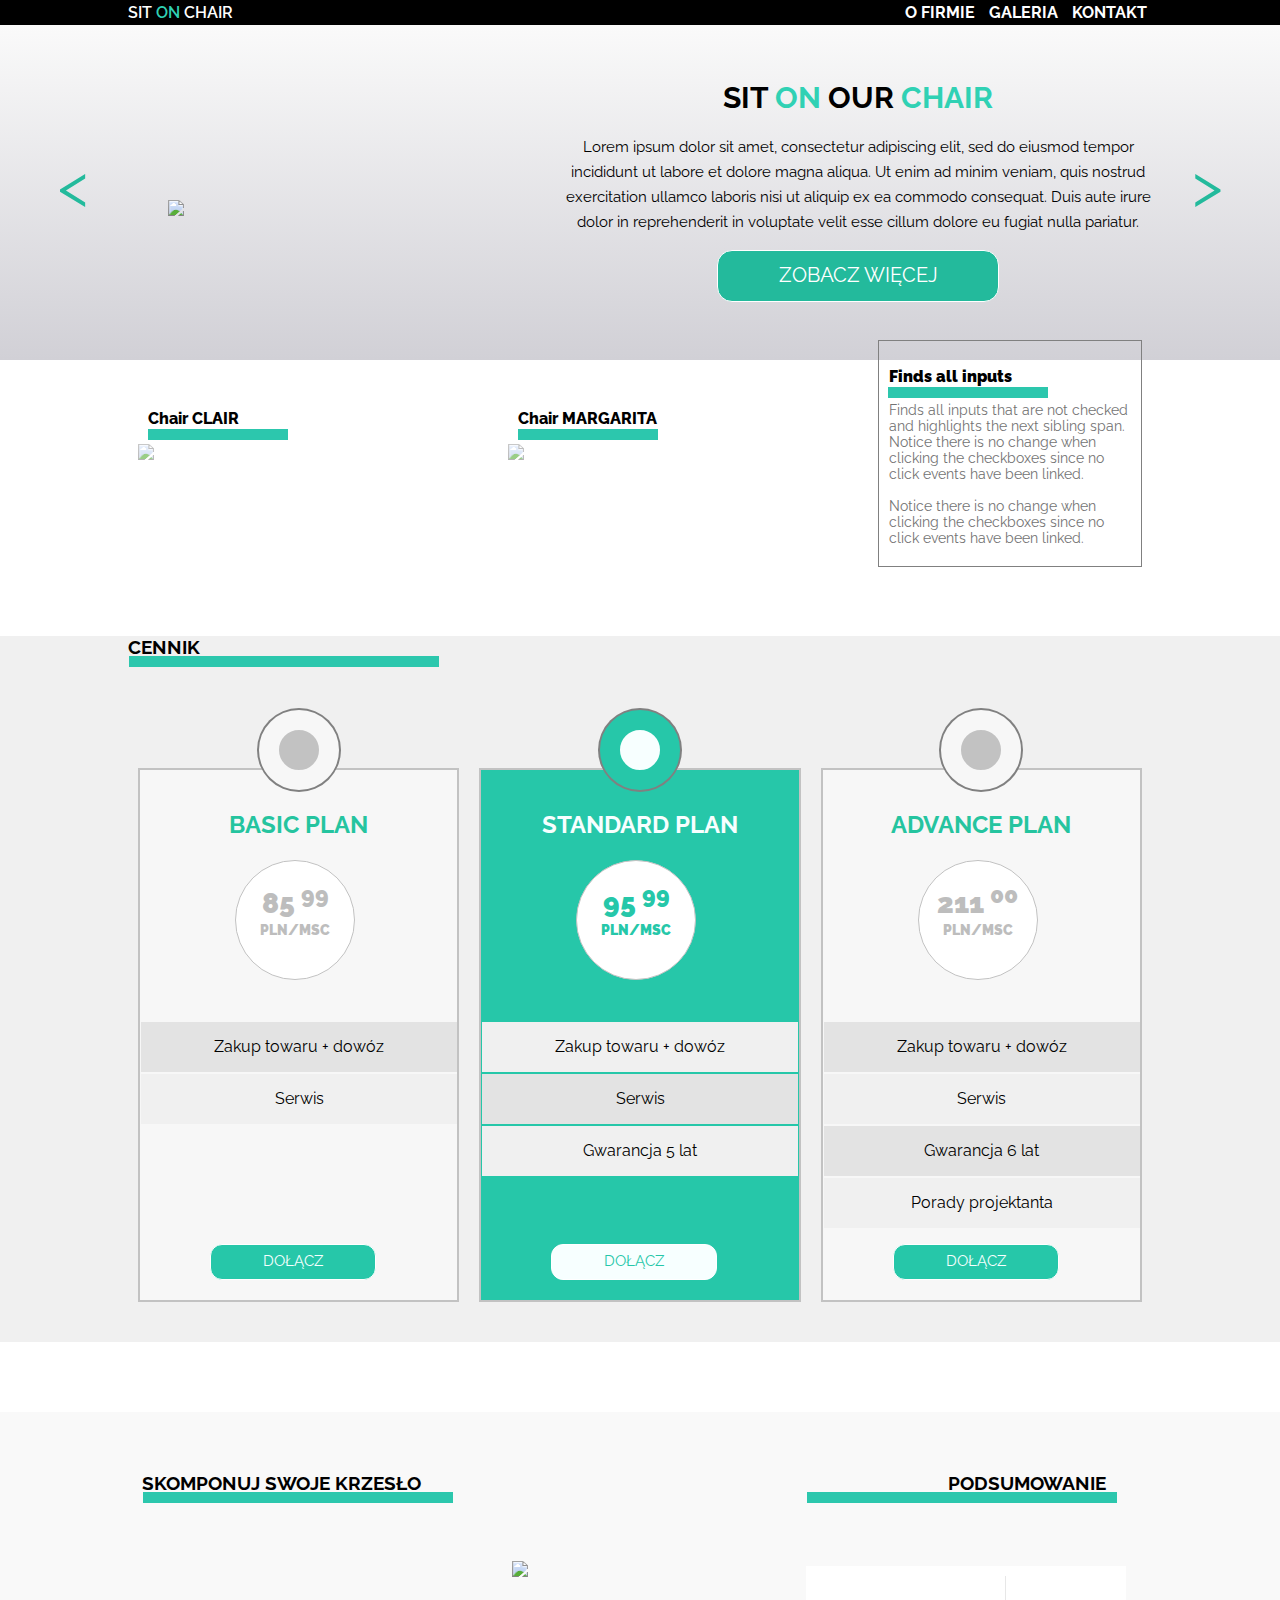
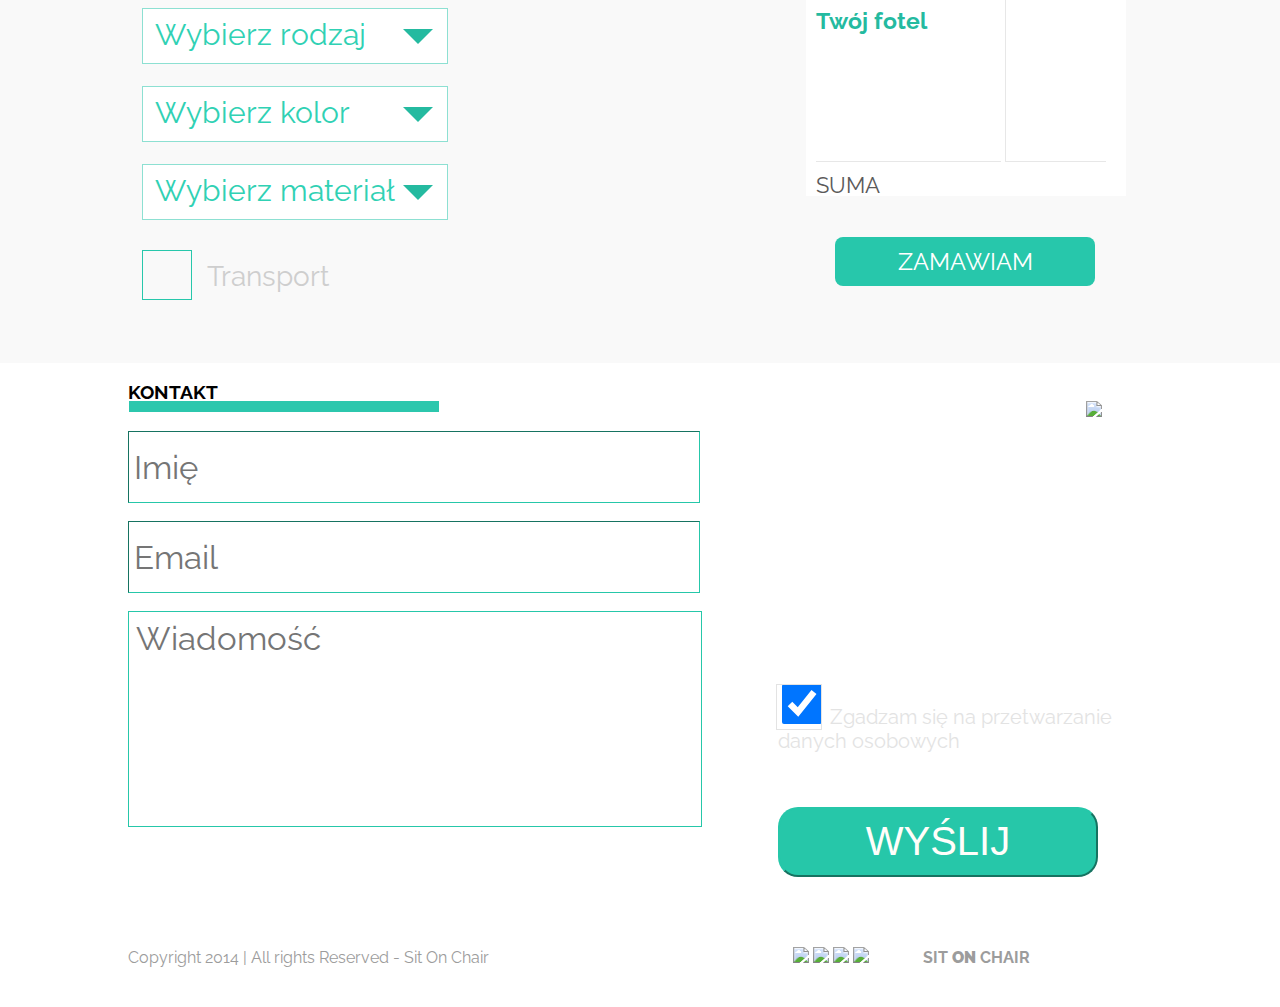
==== index.html @ 81b83a0e "my first page" ====
<!DOCTYPE html>
<html lang="en">

<head>
    <meta charset="UTF-8">
    <title>Start</title>
    <link rel="stylesheet" href="css/style.css">
    <link href='https://fonts.googleapis.com/css?family=Raleway' rel='stylesheet' type='text/css'>
    <script src="js/app.js"></script>
    </head>

<body>
    <header>
        <div class="container"> SIT <span>ON</span> CHAIR
            <nav>
                <ul>
                    <li id="drop"> <a href="#" >O FIRMIE </a>
                        <ul id="dropdown" class="invisible_menu">
                            <div id="dropmenu">
                            <div id="rectangle">
                                <div id="triangle"></div>
                                <li><a href="#">Aktualności </a></li>
                                <li><a href="#">Nasz team</a></li>
                                <li><a href="#">Historia</a></li>
                            </div>
                                </div>
                        </ul>
                    </li>
                    <li> <a href="#"> GALERIA </a> </li>
                    <li> <a href="#"> KONTAKT </a> </li>
                </ul>
            </nav>
        </div>
    </header>
    <section id="first_section" >
        <div class="container" id="main"> 
            <a href="#" id="leftarrow"> &lt; </a>
            <div id="content">
                <div id="picture">
                    <ul>
                  <li class="show"><img src="images/black_chair.png"> </li>
                         <li class="show"><img src="images/red.png"> </li>
                         <li class="show"><img src="images/orange.png"> </li>
                        </ul>
                        </div>
                <div id="info">
                    <h1>SIT <span>ON </span>OUR <span>CHAIR</span></h1>
                    <p>Lorem ipsum dolor sit amet, consectetur adipiscing elit, sed do eiusmod tempor incididunt ut labore et dolore magna aliqua. Ut enim ad minim veniam, quis nostrud exercitation ullamco laboris nisi ut aliquip ex ea commodo consequat. Duis aute irure dolor in reprehenderit in voluptate velit esse cillum dolore eu fugiat nulla pariatur. </p> <a href="#">ZOBACZ WIĘCEJ</a> 
                </div>
            </div>
            <a href="#" id="rightarrow"> &gt; </a> 
        </div>
    </section>
    <section>
        <div class="container" id="models">
            <div>
                <img src="images/box1_img.jpg">
                <div class="label"><span>Chair CLAIR</span> </div>
            </div>
            <div>
                <img src="images/box2_img.jpg">
                <div class="label"><span>Chair MARGARITA</span> </div>
            </div>
            <div id="inputs">
                <p id="header">Finds all inputs</p>
                <p> Finds all inputs that are not checked and highlights the next sibling span. Notice there is no change when clicking the checkboxes since no click events have been linked.
                    <br>
                    <br> Notice there is no change when clicking the checkboxes since no click events have been linked.</p>
            </div>
        </div>
    </section>
    <section id="pricelist">
        <div class="container">
            <h3>CENNIK</h3>
            <div id="all_plans">
                <div class="plan white">
                    <div class="circle"> </div>
                    <h2>BASIC PLAN</h2>
                    <div class="price"><span class="numbers">85 <sup>99</sup></span>
                        <br><span class="currency">PLN/MSC</span></div>
                    <table>
                    <tbody>
                    <tr><td>Zakup towaru + dowóz</td></tr>
                    <tr><td>Serwis</td></tr>
                    </tbody>
                    </table>
                    <a href="#" class="join">DOŁĄCZ</a> 
                </div>
                <div class="plan blue">
                    <div class="circle"> </div>
                    <h2>STANDARD PLAN</h2>
                    <div class="price"><span class="numbers">95 <sup>99</sup></span>
                        <br><span class="currency">PLN/MSC</span></div>
                    <table>
                    <tbody>
                    <tr><td>Zakup towaru + dowóz</td></tr>
                    <tr><td>Serwis</td></tr>
                    <tr><td>Gwarancja 5 lat</td></tr>
                    </tbody>
                    </table>
                    <a href="#" class="join">DOŁĄCZ</a> 
                </div>
                <div class="plan white">
                    <div class="circle"> </div>
                    <h2>ADVANCE PLAN</h2>
                    <div class="price"><span class="numbers">211 <sup>00</sup></span>
                        <br><span class="currency">PLN/MSC</span></div>
                    <table>
                    <tbody>
                    <tr><td>Zakup towaru + dowóz</td></tr>
                    <tr><td>Serwis</td></tr>
                    <tr><td>Gwarancja 6 lat</td></tr>
                    <tr><td>Porady projektanta</td></tr>
                    </tbody>
                    </table>
                    <a href="#" class="join">DOŁĄCZ</a> 
                </div>
            </div>
        </div>
    </section>
    <section class="application">
    <div class="container">
        <section class="choice_part inline">
            <header class="application_section">
                <h3>SKOMPONUJ SWOJE KRZESŁO</h3>
                
            </header>

            <div class="form">
                <div class="drop_down_list">
                    <span class="list_label">Wybierz rodzaj</span>
                    <span class="list_arrow"></span>
                    <ul class="list_panel model">
                        <li data-price="200">Clair</li>
                        <li data-price="250">Margarita</li>
                        <li data-price="300">Selena</li>
                    </ul>
                </div>
                <div class="drop_down_list">
                    <span class="list_label">Wybierz kolor</span>
                    <span class="list_arrow"></span>
                    <ul class="list_panel colors">
                        <li>Czerwony</li>
                        <li>Czarny</li>
                        <li>Pomarańczowy</li>
                    </ul>
                </div>
                <div class="drop_down_list">
                    <span class="list_label">Wybierz materiał</span>
                    <span class="list_arrow"></span>
                    <ul class="list_panel patterns">
                        <li>Tkanina</li>
                        <li>Skóra</li>
                    </ul>
                </div>
                <div class="checkbox check-box">
                    <input type="checkbox" id="transport" data-transport-price="200">
                    <label for="transport">Transport</label>
                </div>
                <!--<div class="checkbox"></div>-->
                <!--<span class="list_label inline_text">Transport</span>-->
            </div>
        </section>

        <section class="image_part inline">
            <img src="images/red_chair.png">
        </section>

        <section class="summary_part inline">
            <header class="align_right">
                <h3>PODSUMOWANIE</h3>
               
            </header>

            <div class="summary_panel">
                <div class="panel_left">
                    <h4 class="Title">Twój fotel</h4>
                    <span class="Color"></span>
                    <span class="Pattern"></span>
                    <span class="Transport"></span>
                </div>
                <div class="panel_right">
                    <h4 class="title value"></h4>
                    <span class="color value"></span>
                    <span class="pattern value"></span>
                    <span class="transport value"></span>
                </div>
                <div class="sum_label">SUMA</div>
                <div class="sum"><strong></strong></div>
            </div>
            <a href="" class="orderbutton">ZAMAWIAM</a>
        </section>
    </div>
</section>

	
    <section>
    <div class="container" id="form">
        <h3>KONTAKT</h3> 
    <form>
    <label>
    <input type="text"  name="name" placeholder="Imię">
    </label>      
        <br>
    <label>
    <input type="text" name="email" type="email" placeholder="Email">
    </label>   
        <br>
    <label>
    <textarea name="message" placeholder="Wiadomość"></textarea>
      </label> 
    <div id="check">
   <input type="checkbox" id="checkbox1" name="agree" value="" checked="checked">
    <label for="checkbox1"><span></span> Zgadzam się na przetwarzanie <br> danych osobowych </label> 
   </div>
    <br>
    <input name="submit" type="submit" value="WYŚLIJ">
    </form>
     <div id="redChair">
        <img src="images/red_chair.png">
        </div>
    </div>
    </section>
    <footer>
    <div class="container">
    Copyright 2014 | All rights Reserved - Sit On Chair 
    <div id="logo">
        <a href="#" > <img src="images/flickr.png"> </a>
          <a href="#" ><img src="images/vimeo.png"> </a>
              <a href="#" ><img src="images/pinterest.png"> </a>
                  <a href="#" ><img src="images/twitter.png">  </a>
                     </div>
        <div id="sit">SIT <span>ON</span> CHAIR</div>
    </div>
    </footer>
    </body>

</html>
---- css/style.css ----
body {
    font-family: "Raleway", sans-serif;
    margin: 0;
}

header {
    background-color: #000000;
    font-weight: 600;
    color: white;
    padding:3px 0;
}

.container {
    width: 1024px;
    margin: 0 auto;
}

.container span {
    color:#30d1b4;
}

nav {
    float: right;
    font-weight: 700;
}

nav ul {
    margin: 0;
    padding: 0;
    list-style-type: none;
    
}

nav ul li {  
    display: inline-block;
    position: relative;
}

nav ul li a {
    text-decoration: none;
    color:white;
    margin: 0 5px;
}


#dropdown {
    position: absolute;
    font-weight: 400;
    z-index: 2;
}

.invisible_menu {
    display: none;
 }

.invisible_label {
     opacity: 0;
}

#dropmenu {
    position: relative;
}

#rectangle {
    width: 100px;
    height: 77px;
    background-color: black;
    position: absolute;
    left: -9px;
    top: -7px;
}

#rectangle li {
    margin: 3px 0;
}

#triangle {
    width: 0;
	height: 0;
	border-left: 25px solid transparent;
	border-right: 25px solid transparent;
	border-bottom: 17px solid black;
    position: absolute;
    left: 26px;
    top: -10px;
}

#content {
    display: flex;
    align-items: center;
}


#picture {
    width: 40%;
}

#picture ul {
    list-style: none;
}

#picture li {
  display: none;
}


#picture .visible {
    display: inline-block;
}

#info {
    margin-left: 45px;
    width: 60%;
    height: 300px;
    position: relative;
}

#info h1 {
    font-size: 30px;
    text-align: center;
}


#info p {
    text-align: center;
    line-height: 25px;
    font-size: 15px;
}

#info a {
    text-decoration: none;
    color:white;
    font-size: 20px;
    border: 1px solid white;
    background-color: #23ba9c ;
    width: 280px;
    height: 35px;
    border-radius: 15px;    
    text-align: center;
    margin: 0 auto;
    padding: 12px 0 3px 0;
    display: block;
}

#leftarrow, #rightarrow {
    text-decoration: none;
    font-size: 60px;
    color: #23ba9c;
    position: absolute;
    top: 30%;
}

#leftarrow {
    left: -50px;
}

#rightarrow {
    right: -50px;
}

.show {
  
  animation-name: show;
  animation-duration: 2s;
}

@keyframes show {
  from {opacity: 0.3} 
  to {opacity: 1}
}

#main {
    position: relative;
    padding: 0 20px;
}


#first_section {
    background-color:  rgba(246,41,12,1); 
    background: -webkit-linear-gradient(top, rgba(246,41,12,1) 0%, rgba(240,47,23,1) 0%, rgba(250,250,250,1) 0%, rgba(209,208,214,1) 100%);
    background: -o-linear-gradient(top, rgba(246,41,12,1) 0%, rgba(240,47,23,1) 0%, rgba(250,250,250,1) 0%, rgba(209,208,214,1) 100%);
    background: -ms-linear-gradient(top, rgba(246,41,12,1) 0%, rgba(240,47,23,1) 0%, rgba(250,250,250,1) 0%, rgba(209,208,214,1) 100%);
    background: linear-gradient(to bottom, rgba(246,41,12,1) 0%, rgba(240,47,23,1) 0%, rgba(250,250,250,1) 0%, rgba(209,208,214,1) 100%);
    padding-top: 35px;
        
}

#models { 
    display: flex;
    align-items: center;
    padding: 15px 100px;
}

#models div {
    margin: 0 10px;
    position: relative;
  
}

.label {
    width:310px;
    height:60px;
    padding: 5px 10px;
    background-color: rgba(255,255,255, 0.4);
    position: absolute;
    right:10px;
    top: -60px;
    
}

.label span {
    font-weight: 800;
    color: black;
    position: relative;
}

.label span::after{
    content:"" ;
    width:130px ;
    height:1px ;
    background-color: #2cc7ad;
    border:5px solid #2cc7ad;
    position: absolute;
    top: 20px;
    left:0;
}
.disappear {
  
  animation-name: disappear;
  animation-duration: 1.5s;
}

@keyframes disappear {
  from {opacity: 0.4} 
  to {opacity: 0}
} 

#inputs {
    height: 205px;
    border: 1px solid grey;
    padding: 10px ;
    top: -35px;
}

#inputs p {
    font-size: 14px;
    color:#737373;
}

#inputs #header {
    font-size: 16px;
    font-weight: 900;
    color:black;
    position: relative;
}

#header::after {
    content:"" ;
    width:150px ;
    height:1px ;
    background-color: #2cc7ad;
    border:5px solid #2cc7ad;
    position: absolute;
    top: 20px;
    left: -1px;
}


#pricelist {
    background-color: #f0f0f0;
}

.container h3 {
    position: relative;
    color:black;
}

h3::after {
    content:"" ;
    width:300px ;
    height:1px ;
    background-color: #2cc7ad;
    border:5px solid #2cc7ad;
    position: absolute;
    top: 20px;
    left: 1px;
    
}

#all_plans {
    display: flex;
    align-items: center;
    margin: 70px 0;
}

.plan {
    height: 490px;
    width: 33%;
    border: 2px solid #c2c2c2;
    text-align: center;
    position: relative;
    padding: 20px;
    margin: 40px 10px;
    background-color: #f7f7f7;
}

.circle {
    width: 40px;
    height: 40px;
    border-radius: 50%;
    border: 20px solid #f7f7f7;
    position: absolute;
    background-color: #c2c2c2;
    box-shadow: 0 0 0 2px grey;
    left: 50%;
    margin-left: -40px;
    top: -60px;
}


.white h2{
    color: #25c49f;
}

.price {
    background-color: #ffffff;
    box-sizing:  border-box;
    padding-top: 20px;
    width:120px;
    height: 120px;
    border: 1px solid #c2c2c2;
    border-radius:50%;
    position: absolute;
    top: 90px; ;
    left:95px ;
}

.price span {
    color: #bdbdbd;
    font-weight: 900;
}

.join {
    text-decoration: none;
    background-color: #26c7a9;
    border-radius: 12px;
    border:1px solid white;
    width: 150px;
    height: 20px;
    position: absolute;
    bottom: 20px;
    left: 70px;
    color:#f7ffff;
    padding: 7px;
    font-size: 15px;
}

.blue h2 {
    color: #f7ffff;
    
}

.blue {
    background-color: #26c7a9;
}

.blue .circle {
    background-color: #f7ffff;
    border-color:#26c7a9 ;
}

.blue .price .numbers, .blue .price .currency {
    color: #26c7a9;;
}

.blue .join {
    background-color: #f7ffff;
    color: #26c7a9;
}


.numbers {
    font-size: 28px;
}

.currency {
    font-size: 14px;
}

.plan table {
    width: 320px;
    position: absolute;
    top: 250px;
    left:-1px;
}

tr {
    height: 50px;
}

table tr:nth-child(2n+1){
    background-color: #e3e3e3;
}

table tr:nth-child(2n+2){
    background-color: #f0f0f0;
}

.blue table tr:nth-child(2n+1){
    background-color: #f0f0f0;
}

.blue table tr:nth-child(2n+2){
    background-color: #e3e3e3;
}

form input {
    border-color: #26c7a9;
}


form textarea {
    border-color: #26c7a9;
    width: 558px;
    height: 200px;
    resize: none;
    font-size: 33px;
    padding: 7px;
    margin: 9px 0;
    font-family: "Raleway";
    
}


form input[type=text] {
    width: 560px;
    height: 60px;
    font-size: 33px;
    padding: 5px;
    border-width: 1px;
    margin: 9px 0;
    font-family: "Raleway";
}


form input[type=submit] {
    background-color: #26c7a9;
    border-radius: 20px;
    width: 320px;
    height: 70px;
    color: #fffefa;
    font-size: 40px;
    margin-left: 650px;
    margin-top: -90px;
}

input[type="checkbox"] {
      width: 40px;
      height:40px;
      position: relative;
      z-index: 0;
   
    
}
input[type="checkbox"] + label span {
    width:44px;
    height:44px;
    border:1px solid #e3e3e3;
    background:url(../images/form_ok.jpg) left top no-repeat;
    position: absolute;
    right: 290px;
    top:3px;
    z-index: 1;
}
 
#check {
    position: absolute;
    right: 40px;
    top:300px;
    color: #e3e3e3;
    font-size: 20px;
        
}


#form {
    position: relative;
}

#redChair {
    position: absolute;
    top: 20px;
    right: 50px;
    
}

footer {
    margin-top: 70px;
    margin-bottom: 40px;
     color: #9c9c9c;
    
}

.container div {
    display: inline-block;
}

#logo {
   margin-left: 300px;
}

#logo a {
    text-decoration: none;
}

#sit {
    font-weight: 700;
    margin-left: 50px;
    
}

#sit span {
     color: #9c9c9c;
    font-weight: 1000;
}


.application {
  background-color: #f9f9f9;
  padding:25px 0;
}

.application header {
    background-color: #f9f9f9;
}


.application header.align_right{
  text-align: right;
}


.inline {
  display:inline-block;
  width:300px;
  padding:14px;
  vertical-align: top;
}


.form {
  margin-top:70px;
}
.drop_down_list {
  border:1px solid #8de0d2;
  width: 280px;
  height:38px;
  background-color: white;
  margin-top:22px;
  padding: 8px 12px;
  position: relative;
}

.list_label {
  font-size: 30px;
  color: #e2e2e2;
}


.checkbox {
  position: relative;
  padding: 30px 30px 30px 0;
}
.checkbox input {
  display: block;
  opacity: 0;
  height: 48px;
  position: absolute;
  width: 48px;
  cursor: pointer;
}

.checkbox label {
  display: block;
  padding-left: 65px;
  position: relative;
  font-size: 28px;
  color: #cecece;
  line-height: 120%;
  padding-top: 10px;
  cursor: pointer;
}

.checkbox label::before, .checkbox label::after {
  border: 1px solid #27c7ab;
  content: "";
  display: block;
  left: 0;
  height: 48px;
  position: absolute;
  width: 48px;
  top: 0;
}
.checkbox label::after {
  background: url("data:image/svg+xml;charset=US-ASCII,%3Csvg%20xmlns%3D%22http%3A//www.w3.org/2000/svg%22%20xmlns%3Axlink%3D%22http%3A//www.w3.org/1999/xlink%22%20preserveAspectRatio%3D%22xMidYMid%22%20width%3D%2233.875%22%20height%3D%2233%22%20viewBox%3D%220%200%2033.875%2033%22%3E%0A%20%20%3Cpath%20d%3D%22M9.470%2C15.209%20L14.061%2C24.104%20C14.061%2C24.104%2021.522%2C6.026%2033.287%2C-0.000%20C33.000%2C4.304%2031.852%2C8.035%2033.861%2C12.626%20C28.696%2C13.774%2018.078%2C26.687%2014.635%2C33.000%20C9.756%2C26.974%204.017%2C22.382%20-0.000%2C20.948%20L9.470%2C15.209%20Z%22%20fill%3D%22%2327c7ab%22/%3E%0A%3C/svg%3E%0A") no-repeat center;
  border: 0;
  display: none;
}

.checkbox input:checked + label::after {
  display: block;
}


.active {
  background: url('../images/form_ok.jpg');
  width: 48px;
  height: 40px;

}
.inline_text {
  display: inline-block;
  width: 228px;
  vertical-align: top;
  margin-top: 30px;
  margin-left: 15px;
  color: #aeaeae;
}
.image_part img{
  margin-top: 110px;
  margin-left: 38px;
}


.summary_panel {
  background-color: white;
  width:100%;
  height:210px;
  padding:10px;
  margin-top: 50px;

}

.application .orderbutton {
  background-color: #27c7ab;
  color: white;
  text-align:center;
  width: 200px;
  padding: 10px 30px;
  font-size: 24px;
  display: inline-block;
  margin-top: 40px;
  margin-left: 29px;
  border-radius: 8px;
  text-decoration: none;
}
.panel_left {
  display: inline-block;
  width: 185px;
  vertical-align: top;
  padding-bottom:10px;
  border-bottom:1px solid #e7e7e7;
  height: 175px;
}

.panel_right {
  display: inline-block;
  width: 100px;
  border-left:1px solid #e7e7e7;
  text-align: right;
  vertical-align: top;
  padding-bottom:10px;
  border-bottom:1px solid #e7e7e7;
  height: 175px;
}

.panel_left h4 , .panel_right h4{
  color: #24baa0;
  font-size: 23px;
}

.panel_left span{
  margin-top:10px;
  font-size: 22px;
  color: #5b5a5a;
  display: block;
}

.panel_right span {
  display: block;
  font-size: 22px;
  color: #24baa0;
  margin-top:10px;
}


.sum_label{
  display: inline-block;
  width: 185px;
  margin-top: 10px;
  font-size: 22px;
  color: #5b5a5a;
}

.sum {
  display: inline-block;
  width: 100px;
  text-align: right;
  margin-top: 10px;
  font-size: 22px;
  color: #24baa0;
}

.list_arrow {
  width: 0;
  height: 0;
  border-left: 15px solid transparent;
  border-right: 15px solid transparent;
  border-top: 15px solid #24baa0;
  display:block;
  position: absolute;
  right: 14px;
  top: 20px;
  cursor: pointer;
}

.list_panel {
  background-color: white;
  border: 1px solid #ccc;
  width: 288px;
  padding-left: 15px;
  padding-bottom: 10px;
  list-style: none;
  margin: 0;
  left: 0px;
  z-index: 2;
  position: absolute;
  top: 54px;
  display:none;
}
.list_panel li {
  margin-top:10px;
  cursor: pointer;
  color: #585858;
}

.title {
  height: 30px;
}

.visible {
    display: inline-block;
}
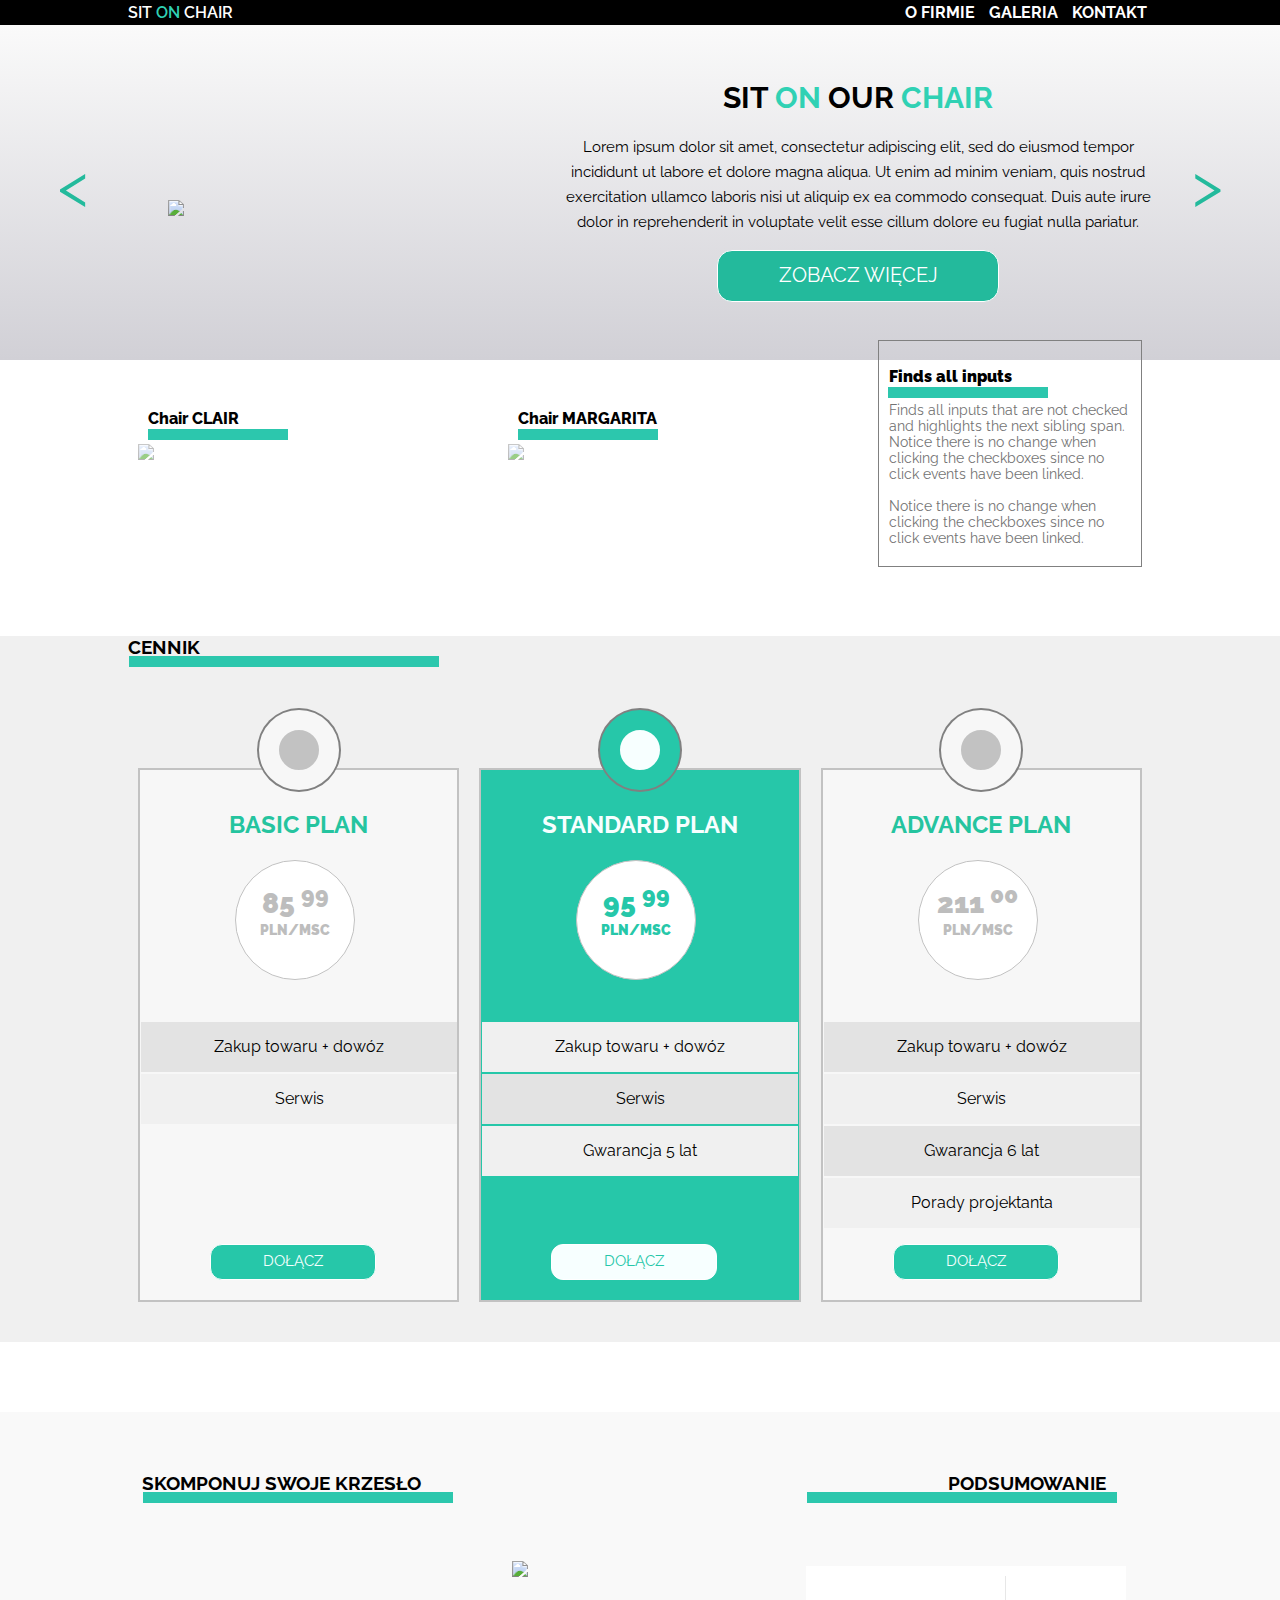
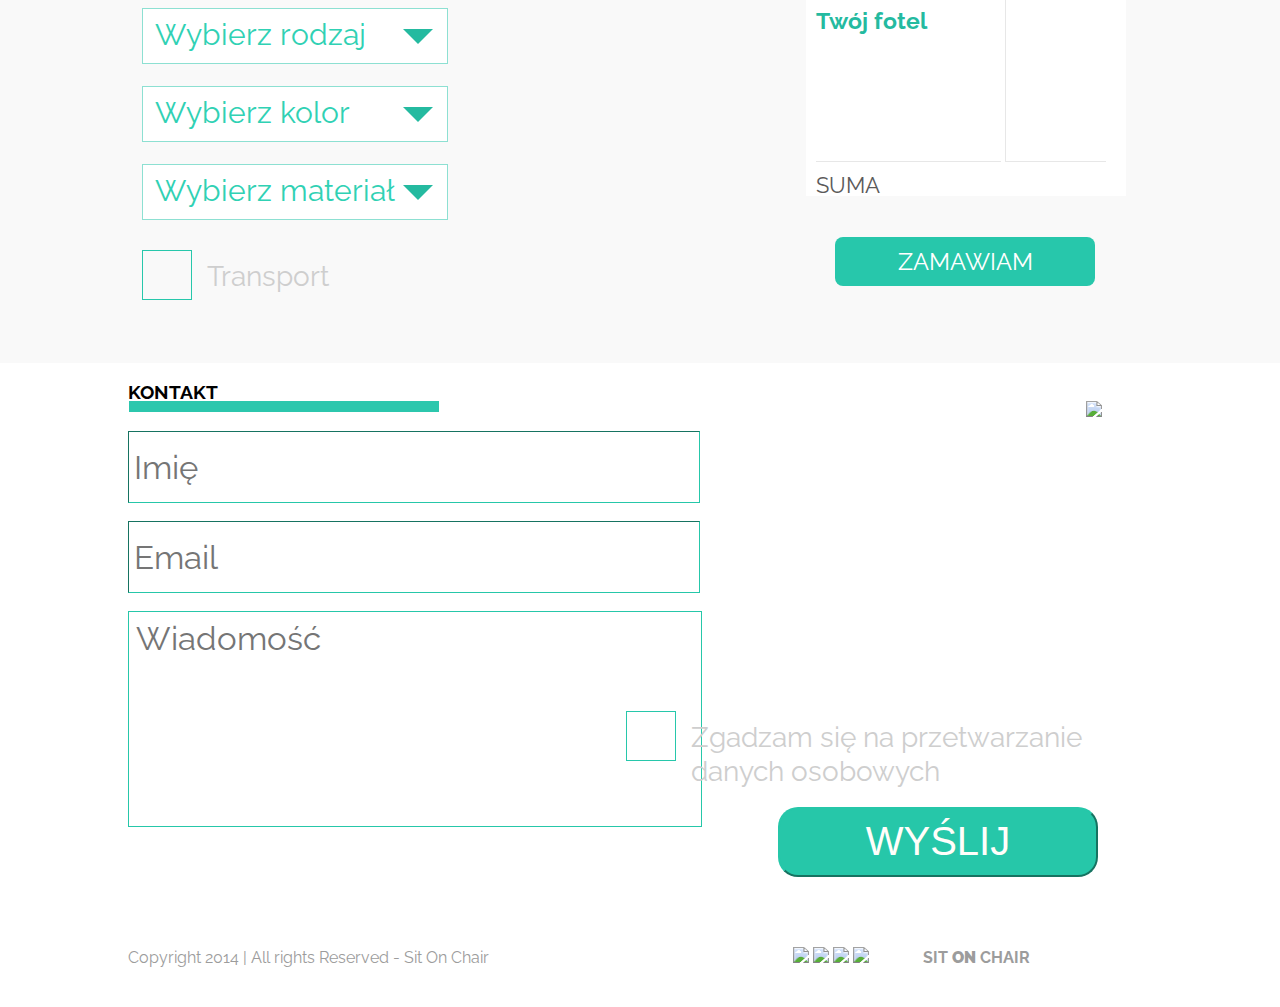
==== commit 444cf32c: "my first project" ====
--- a/index.html
+++ b/index.html
@@ -8,7 +8,6 @@
     <link href='https://fonts.googleapis.com/css?family=Raleway' rel='stylesheet' type='text/css'>
     <script src="js/app.js"></script>
     </head>
-
 <body>
     <header>
         <div class="container"> SIT <span>ON</span> CHAIR
@@ -154,11 +153,9 @@
                     </ul>
                 </div>
                 <div class="checkbox check-box">
-                    <input type="checkbox" id="transport" data-transport-price="200">
+                    <input type="checkbox" id="transport" data-price="200">
                     <label for="transport">Transport</label>
                 </div>
-                <!--<div class="checkbox"></div>-->
-                <!--<span class="list_label inline_text">Transport</span>-->
             </div>
         </section>
 
@@ -169,7 +166,6 @@
         <section class="summary_part inline">
             <header class="align_right">
                 <h3>PODSUMOWANIE</h3>
-               
             </header>
 
             <div class="summary_panel">
@@ -186,7 +182,7 @@
                     <span class="transport value"></span>
                 </div>
                 <div class="sum_label">SUMA</div>
-                <div class="sum"><strong></strong></div>
+                <div class="sum"><span id="total"></span></div>
             </div>
             <a href="" class="orderbutton">ZAMAWIAM</a>
         </section>
@@ -209,11 +205,10 @@
     <label>
     <textarea name="message" placeholder="Wiadomość"></textarea>
       </label> 
-    <div id="check">
-   <input type="checkbox" id="checkbox1" name="agree" value="" checked="checked">
-    <label for="checkbox1"><span></span> Zgadzam się na przetwarzanie <br> danych osobowych </label> 
-   </div>
-    <br>
+        <div class="checkbox check-box" id="check">
+            <input type="checkbox" id="agree" name="agree">
+            <label for="agree">Zgadzam się na przetwarzanie <br> danych osobowych</label>
+        </div>
     <input name="submit" type="submit" value="WYŚLIJ">
     </form>
      <div id="redChair">
@@ -234,5 +229,4 @@
     </div>
     </footer>
     </body>
-
 </html>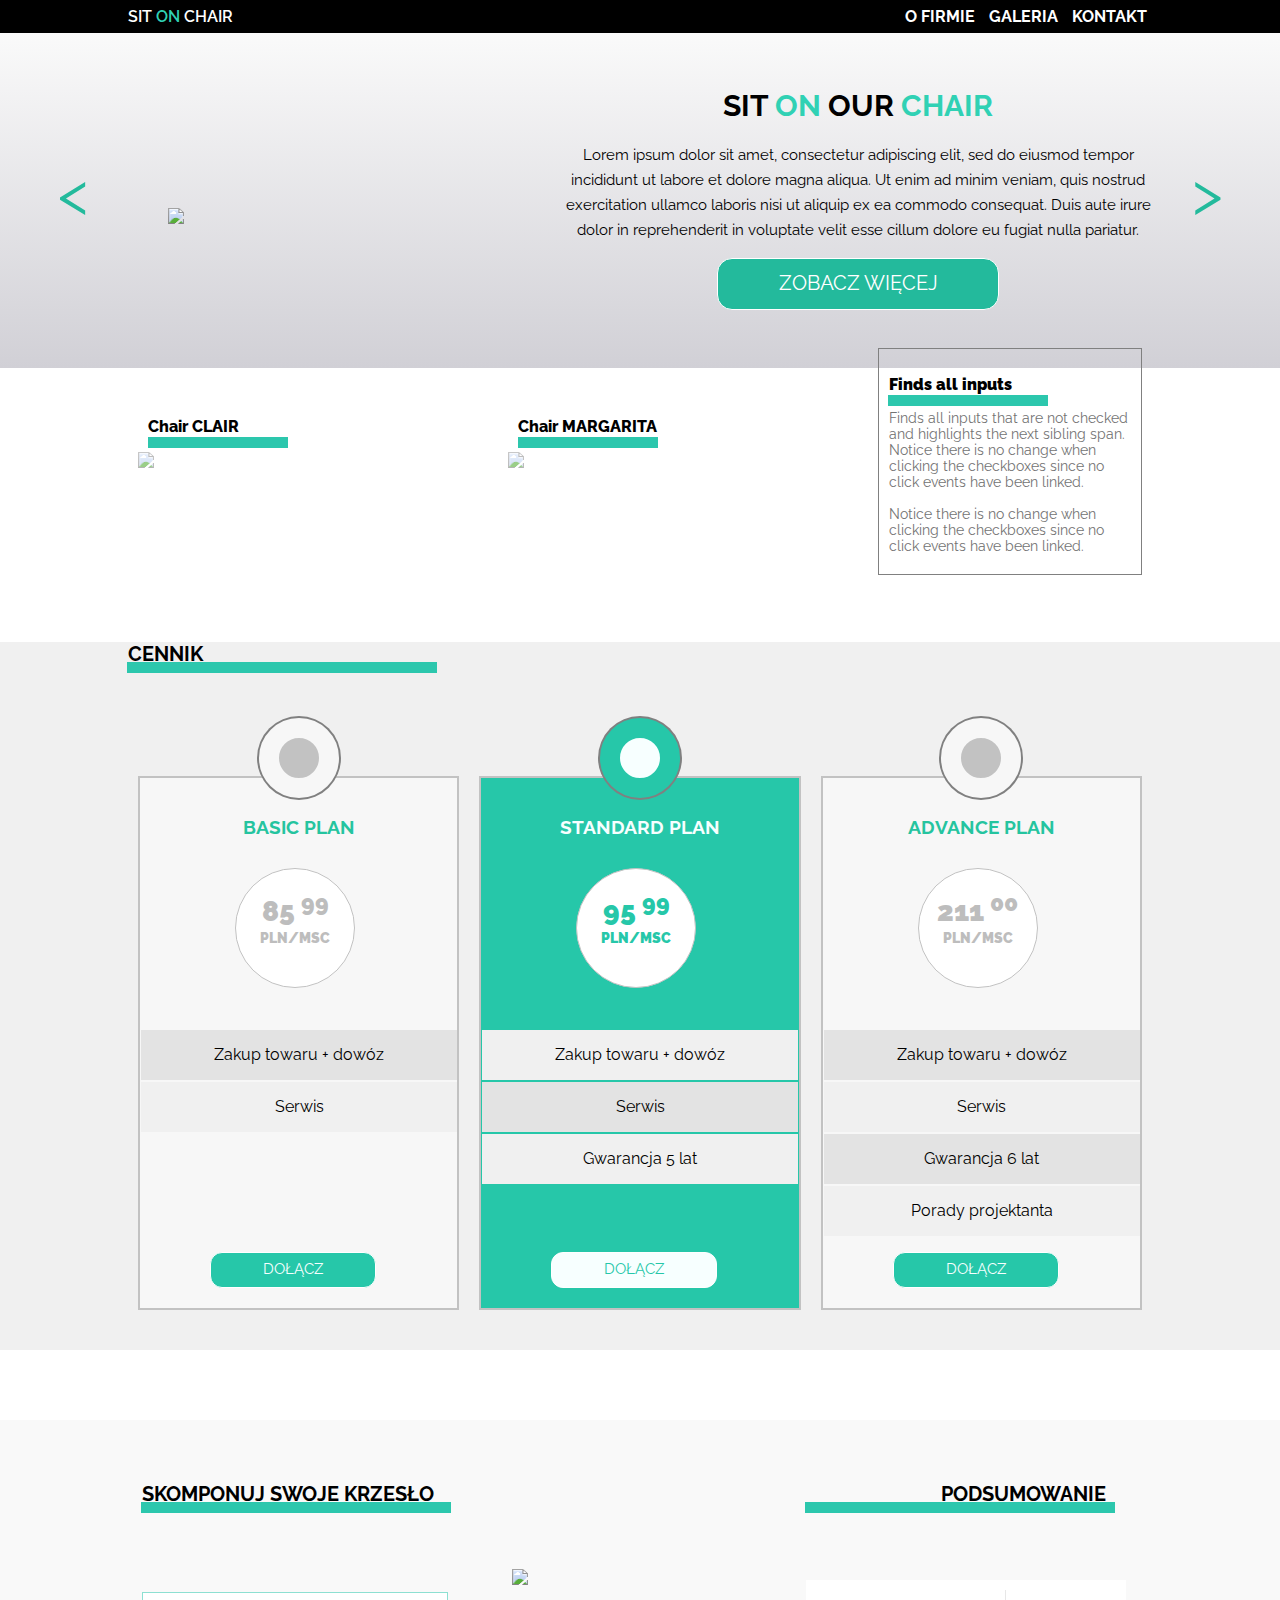
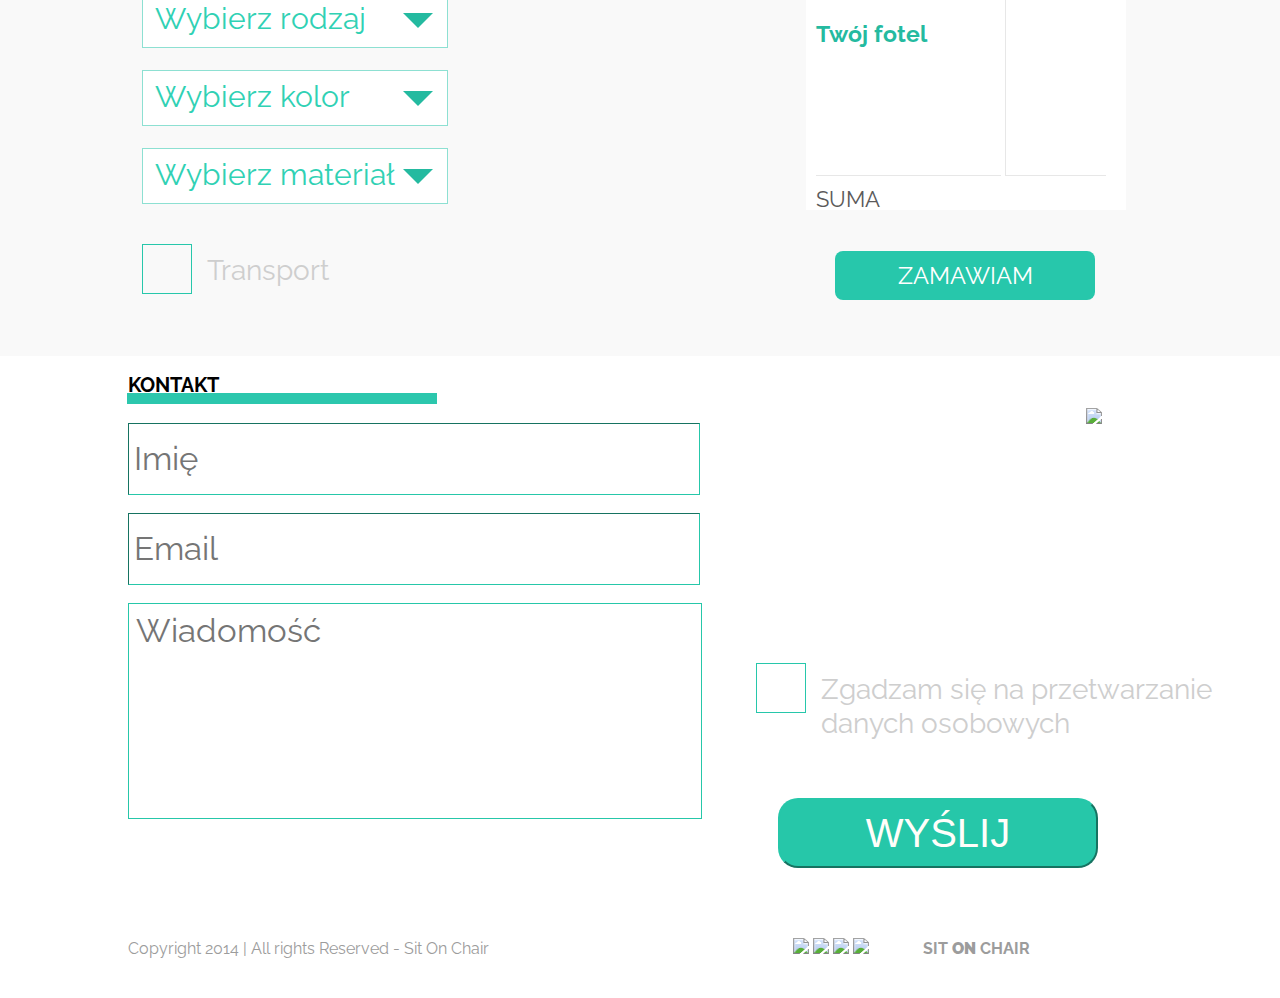
==== commit 32890aa4: "code improving" ====
--- a/index.html
+++ b/index.html
@@ -3,7 +3,7 @@
 
 <head>
     <meta charset="UTF-8">
-    <title>Start</title>
+    <title>SitOnChair</title>
     <link rel="stylesheet" href="css/style.css">
     <link href='https://fonts.googleapis.com/css?family=Raleway' rel='stylesheet' type='text/css'>
     <script src="js/app.js"></script>
@@ -70,11 +70,11 @@
     </section>
     <section id="pricelist">
         <div class="container">
-            <h3>CENNIK</h3>
+            <h2>CENNIK</h2>
             <div id="all_plans">
                 <div class="plan white">
                     <div class="circle"> </div>
-                    <h2>BASIC PLAN</h2>
+                    <h3>BASIC PLAN</h3>
                     <div class="price"><span class="numbers">85 <sup>99</sup></span>
                         <br><span class="currency">PLN/MSC</span></div>
                     <table>
@@ -87,7 +87,7 @@
                 </div>
                 <div class="plan blue">
                     <div class="circle"> </div>
-                    <h2>STANDARD PLAN</h2>
+                    <h3>STANDARD PLAN</h3>
                     <div class="price"><span class="numbers">95 <sup>99</sup></span>
                         <br><span class="currency">PLN/MSC</span></div>
                     <table>
@@ -101,7 +101,7 @@
                 </div>
                 <div class="plan white">
                     <div class="circle"> </div>
-                    <h2>ADVANCE PLAN</h2>
+                    <h3>ADVANCE PLAN</h3>
                     <div class="price"><span class="numbers">211 <sup>00</sup></span>
                         <br><span class="currency">PLN/MSC</span></div>
                     <table>
@@ -121,7 +121,7 @@
     <div class="container">
         <section class="choice_part inline">
             <header class="application_section">
-                <h3>SKOMPONUJ SWOJE KRZESŁO</h3>
+                <h2>SKOMPONUJ SWOJE KRZESŁO</h2>
                 
             </header>
 
@@ -165,7 +165,7 @@
 
         <section class="summary_part inline">
             <header class="align_right">
-                <h3>PODSUMOWANIE</h3>
+                <h2>PODSUMOWANIE</h2>
             </header>
 
             <div class="summary_panel">
@@ -192,7 +192,7 @@
 	
     <section>
     <div class="container" id="form">
-        <h3>KONTAKT</h3> 
+        <h2>KONTAKT</h2> 
     <form>
     <label>
     <input type="text"  name="name" placeholder="Imię">
--- a/css/style.css
+++ b/css/style.css
@@ -4,10 +4,10 @@
 }
 
 header {
-    background-color: #000000;
+    background-color: #000;
     font-weight: 600;
     color: white;
-    padding:3px 0;
+    padding:7px 0;
 }
 
 .container {
@@ -28,7 +28,6 @@
     margin: 0;
     padding: 0;
     list-style-type: none;
-    
 }
 
 nav ul li {  
@@ -62,16 +61,17 @@
 }
 
 #rectangle {
-    width: 100px;
-    height: 77px;
-    background-color: black;
+    width: 110px;
+    height: 80px;
+    background-color: #000;
     position: absolute;
     left: -9px;
     top: -7px;
+    padding-top: 7px;
 }
 
 #rectangle li {
-    margin: 3px 0;
+    margin: 3px 5px;
 }
 
 #triangle {
@@ -131,7 +131,7 @@
     text-decoration: none;
     color:white;
     font-size: 20px;
-    border: 1px solid white;
+    border: 1px solid #fff;
     background-color: #23ba9c ;
     width: 280px;
     height: 35px;
@@ -174,7 +174,6 @@
     padding: 0 20px;
 }
 
-
 #first_section {
     background-color:  rgba(246,41,12,1); 
     background: -webkit-linear-gradient(top, rgba(246,41,12,1) 0%, rgba(240,47,23,1) 0%, rgba(250,250,250,1) 0%, rgba(209,208,214,1) 100%);
@@ -182,7 +181,6 @@
     background: -ms-linear-gradient(top, rgba(246,41,12,1) 0%, rgba(240,47,23,1) 0%, rgba(250,250,250,1) 0%, rgba(209,208,214,1) 100%);
     background: linear-gradient(to bottom, rgba(246,41,12,1) 0%, rgba(240,47,23,1) 0%, rgba(250,250,250,1) 0%, rgba(209,208,214,1) 100%);
     padding-top: 35px;
-        
 }
 
 #models { 
@@ -194,7 +192,6 @@
 #models div {
     margin: 0 10px;
     position: relative;
-  
 }
 
 .label {
@@ -205,7 +202,6 @@
     position: absolute;
     right:10px;
     top: -60px;
-    
 }
 
 .label span {
@@ -270,12 +266,13 @@
     background-color: #f0f0f0;
 }
 
-.container h3 {
-    position: relative;
-    color:black;
-}
-
-h3::after {
+.container h2 {
+    position: relative;
+    color:#000;
+    font-size: 20px;
+}
+
+h2::after {
     content:"" ;
     width:300px ;
     height:1px ;
@@ -283,7 +280,7 @@
     border:5px solid #2cc7ad;
     position: absolute;
     top: 20px;
-    left: 1px;
+    left: -1px;
     
 }
 
@@ -318,7 +315,7 @@
 }
 
 
-.white h2{
+.white h3{
     color: #25c49f;
 }
 
@@ -355,9 +352,8 @@
     font-size: 15px;
 }
 
-.blue h2 {
+.blue h3 {
     color: #f7ffff;
-    
 }
 
 .blue {
@@ -377,7 +373,6 @@
     background-color: #f7ffff;
     color: #26c7a9;
 }
-
 
 .numbers {
     font-size: 28px;
@@ -428,7 +423,6 @@
     padding: 7px;
     margin: 9px 0;
     font-family: "Raleway";
-    
 }
 
 
@@ -458,30 +452,16 @@
       width: 40px;
       height:40px;
       position: relative;
-      z-index: 0;
-   
-    
-}
-input[type="checkbox"] + label span {
-    width:44px;
-    height:44px;
-    border:1px solid #e3e3e3;
-    background:url(../images/form_ok.jpg) left top no-repeat;
-    position: absolute;
-    right: 290px;
-    top:3px;
-    z-index: 1;
-}
+}
+
  
 #check {
     position: absolute;
-    right: 40px;
-    top:300px;
+    right: -90px;
+    top: 250px;
     color: #e3e3e3;
     font-size: 20px;
-        
-}
-
+}
 
 #form {
     position: relative;
@@ -489,16 +469,14 @@
 
 #redChair {
     position: absolute;
-    top: 20px;
+    top: 35px;
     right: 50px;
-    
 }
 
 footer {
     margin-top: 70px;
     margin-bottom: 40px;
-     color: #9c9c9c;
-    
+    color: #9c9c9c;
 }
 
 .container div {
@@ -516,7 +494,6 @@
 #sit {
     font-weight: 700;
     margin-left: 50px;
-    
 }
 
 #sit span {
@@ -534,11 +511,9 @@
     background-color: #f9f9f9;
 }
 
-
 .application header.align_right{
   text-align: right;
 }
-
 
 .inline {
   display:inline-block;
@@ -549,8 +524,9 @@
 
 
 .form {
-  margin-top:70px;
-}
+  margin-top:40px;
+}
+
 .drop_down_list {
   border:1px solid #8de0d2;
   width: 280px;
@@ -566,11 +542,11 @@
   color: #e2e2e2;
 }
 
-
 .checkbox {
   position: relative;
-  padding: 30px 30px 30px 0;
-}
+  padding: 40px 30px 30px 0;
+}
+
 .checkbox input {
   display: block;
   opacity: 0;
@@ -601,6 +577,7 @@
   width: 48px;
   top: 0;
 }
+
 .checkbox label::after {
   background: url("data:image/svg+xml;charset=US-ASCII,%3Csvg%20xmlns%3D%22http%3A//www.w3.org/2000/svg%22%20xmlns%3Axlink%3D%22http%3A//www.w3.org/1999/xlink%22%20preserveAspectRatio%3D%22xMidYMid%22%20width%3D%2233.875%22%20height%3D%2233%22%20viewBox%3D%220%200%2033.875%2033%22%3E%0A%20%20%3Cpath%20d%3D%22M9.470%2C15.209%20L14.061%2C24.104%20C14.061%2C24.104%2021.522%2C6.026%2033.287%2C-0.000%20C33.000%2C4.304%2031.852%2C8.035%2033.861%2C12.626%20C28.696%2C13.774%2018.078%2C26.687%2014.635%2C33.000%20C9.756%2C26.974%204.017%2C22.382%20-0.000%2C20.948%20L9.470%2C15.209%20Z%22%20fill%3D%22%2327c7ab%22/%3E%0A%3C/svg%3E%0A") no-repeat center;
   border: 0;
@@ -611,13 +588,12 @@
   display: block;
 }
 
-
 .active {
   background: url('../images/form_ok.jpg');
   width: 48px;
   height: 40px;
-
-}
+}
+
 .inline_text {
   display: inline-block;
   width: 228px;
@@ -626,11 +602,11 @@
   margin-left: 15px;
   color: #aeaeae;
 }
+
 .image_part img{
   margin-top: 110px;
   margin-left: 38px;
 }
-
 
 .summary_panel {
   background-color: white;
@@ -638,7 +614,6 @@
   height:210px;
   padding:10px;
   margin-top: 50px;
-
 }
 
 .application .orderbutton {
@@ -654,6 +629,7 @@
   border-radius: 8px;
   text-decoration: none;
 }
+
 .panel_left {
   display: inline-block;
   width: 185px;
@@ -693,7 +669,6 @@
   margin-top:10px;
 }
 
-
 .sum_label{
   display: inline-block;
   width: 185px;
@@ -709,6 +684,10 @@
   margin-top: 10px;
   font-size: 22px;
   color: #24baa0;
+}
+
+#total {
+    font-weight: 800;
 }
 
 .list_arrow {
@@ -738,6 +717,7 @@
   top: 54px;
   display:none;
 }
+
 .list_panel li {
   margin-top:10px;
   cursor: pointer;
